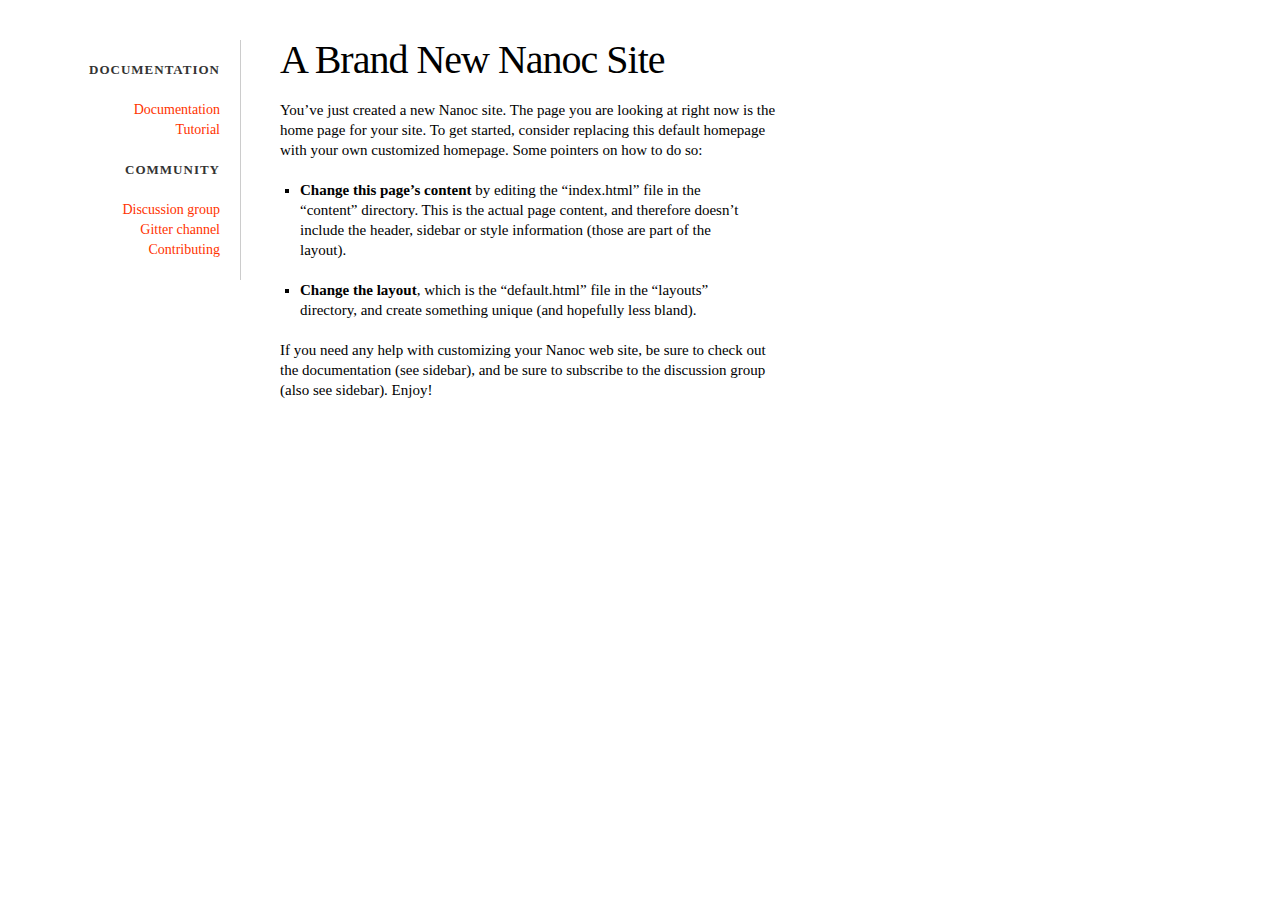
==== index.html @ ab9c9e5c "Added the default nanoc website." ====
<!DOCTYPE HTML>
<html lang="en">
  <head>
    <meta charset="utf-8">
    <title>A Brand New Nanoc Site - Home</title>
    <link rel="stylesheet" href="/stylesheet.css">

    <!-- you don't need to keep this, but it's cool for stats! -->
    <meta name="generator" content="Nanoc 4.7.2">
  </head>
  <body>
    <div id="main">
      
<h1>A Brand New Nanoc Site</h1>

<p>You’ve just created a new Nanoc site. The page you are looking at right now is the home page for your site. To get started, consider replacing this default homepage with your own customized homepage. Some pointers on how to do so:</p>

<ul>
  <li><p><strong>Change this page’s content</strong> by editing the “index.html” file in the “content” directory. This is the actual page content, and therefore doesn’t include the header, sidebar or style information (those are part of the layout).</p></li>
  <li><p><strong>Change the layout</strong>, which is the “default.html” file in the “layouts” directory, and create something unique (and hopefully less bland).</p></li>
</ul>

<p>If you need any help with customizing your Nanoc web site, be sure to check out the documentation (see sidebar), and be sure to subscribe to the discussion group (also see sidebar). Enjoy!</p>

    </div>
    <div id="sidebar">
      <h2>Documentation</h2>
      <ul>
        <li><a href="http://nanoc.ws/doc/">Documentation</a></li>
        <li><a href="http://nanoc.ws/doc/tutorial/">Tutorial</a></li>
      </ul>
      <h2>Community</h2>
      <ul>
        <li><a href="http://groups.google.com/group/nanoc/">Discussion group</a></li>
        <li><a href="https://gitter.im/nanoc/nanoc">Gitter channel</a></li>
        <li><a href="http://nanoc.ws/contributing/">Contributing</a></li>
      </ul>
    </div>
  </body>
</html>
---- stylesheet.css ----
* {
  margin: 0;
  padding: 0;

  font-family: Georgia, Palatino, serif;
}

body {
  background: #fff;
}

a {
  text-decoration: none;
}

a:link,
a:visited {
  color: #f30;
}

a:hover {
  color: #f90;
}

#main {
  position: absolute;

  top: 40px;
  left: 280px;

  width: 500px;
}

#main h1 {
  font-size: 40px;
  font-weight: normal;

  line-height: 40px;

  letter-spacing: -1px;
}

#main p {
  margin: 20px 0;

  font-size: 15px;

  line-height: 20px;
}

#main ul, #main ol {
  margin: 20px;
}

#main li {
  font-size: 15px;

  line-height: 20px;
}

#main ul li {
  list-style-type: square;
}

#sidebar {
  position: absolute;

  top: 40px;
  left: 20px;
  width: 200px;

  padding: 20px 20px 0 0;

  border-right: 1px solid #ccc;

  text-align: right;
}

#sidebar h2 {
  text-transform: uppercase;

  font-size: 13px;

  color: #333;

  letter-spacing: 1px;

  line-height: 20px;
}

#sidebar ul {
  list-style-type: none;

  margin: 20px 0;
}

#sidebar li {
  font-size: 14px;

  line-height: 20px;
}
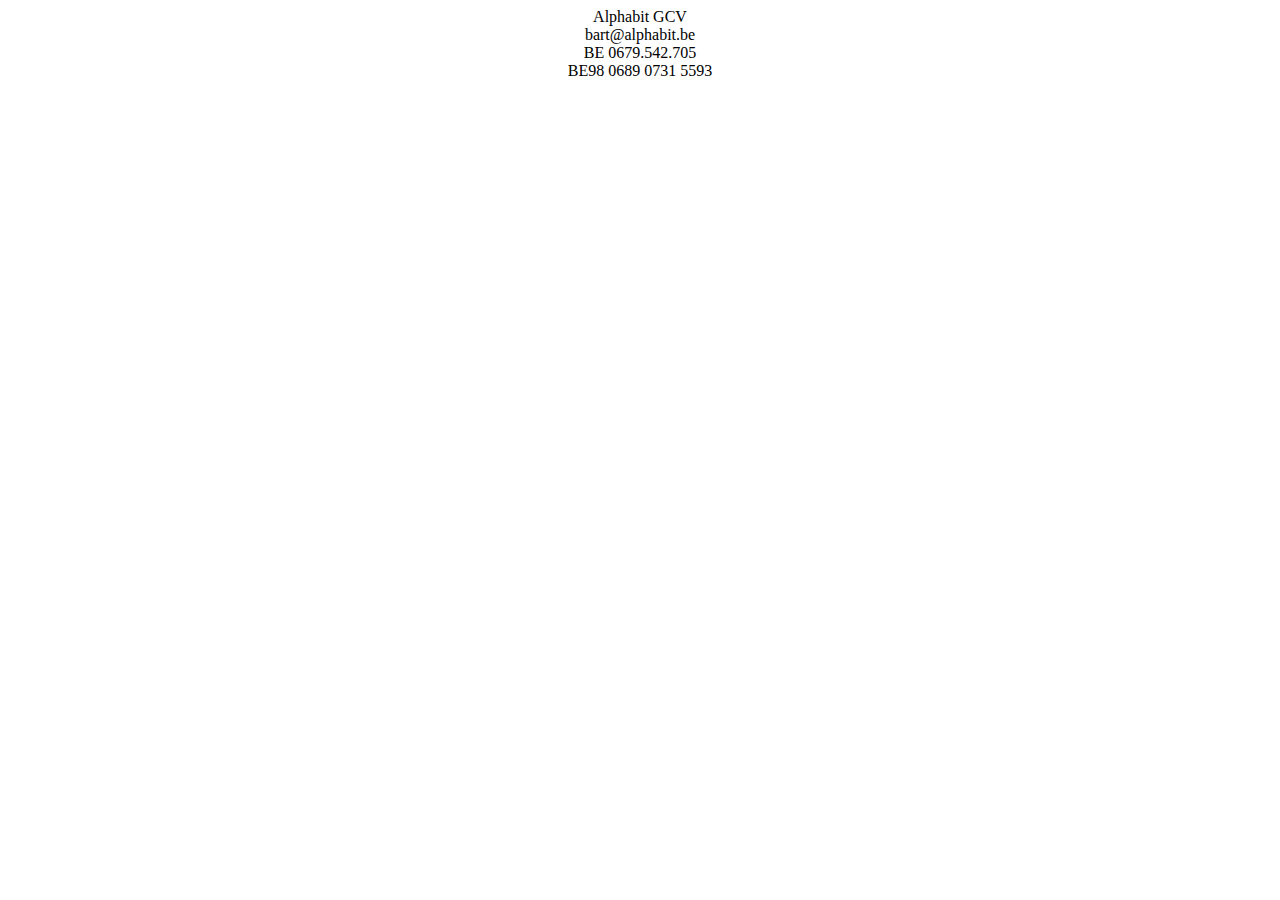
==== commit 3ab9c2b7: "Added the default company information." ====
--- a/index.html
+++ b/index.html
@@ -2,7 +2,7 @@
 <html lang="en">
   <head>
     <meta charset="utf-8">
-    <title>A Brand New Nanoc Site - Home</title>
+    <title>Alphabit - Home</title>
     <link rel="stylesheet" href="/stylesheet.css">
 
     <!-- you don't need to keep this, but it's cool for stats! -->
@@ -11,30 +11,13 @@
   <body>
     <div id="main">
       
-<h1>A Brand New Nanoc Site</h1>
+<div class="main">
+Alphabit GCV<br />
+bart@alphabit.be<br />
+BE 0679.542.705<br />
+BE98 0689 0731 5593
+</div>
 
-<p>You’ve just created a new Nanoc site. The page you are looking at right now is the home page for your site. To get started, consider replacing this default homepage with your own customized homepage. Some pointers on how to do so:</p>
-
-<ul>
-  <li><p><strong>Change this page’s content</strong> by editing the “index.html” file in the “content” directory. This is the actual page content, and therefore doesn’t include the header, sidebar or style information (those are part of the layout).</p></li>
-  <li><p><strong>Change the layout</strong>, which is the “default.html” file in the “layouts” directory, and create something unique (and hopefully less bland).</p></li>
-</ul>
-
-<p>If you need any help with customizing your Nanoc web site, be sure to check out the documentation (see sidebar), and be sure to subscribe to the discussion group (also see sidebar). Enjoy!</p>
-
-    </div>
-    <div id="sidebar">
-      <h2>Documentation</h2>
-      <ul>
-        <li><a href="http://nanoc.ws/doc/">Documentation</a></li>
-        <li><a href="http://nanoc.ws/doc/tutorial/">Tutorial</a></li>
-      </ul>
-      <h2>Community</h2>
-      <ul>
-        <li><a href="http://groups.google.com/group/nanoc/">Discussion group</a></li>
-        <li><a href="https://gitter.im/nanoc/nanoc">Gitter channel</a></li>
-        <li><a href="http://nanoc.ws/contributing/">Contributing</a></li>
-      </ul>
     </div>
   </body>
 </html>
--- a/stylesheet.css
+++ b/stylesheet.css
@@ -1,101 +1,3 @@
-* {
-  margin: 0;
-  padding: 0;
-
-  font-family: Georgia, Palatino, serif;
+div.main {
+    text-align: center;
 }
-
-body {
-  background: #fff;
-}
-
-a {
-  text-decoration: none;
-}
-
-a:link,
-a:visited {
-  color: #f30;
-}
-
-a:hover {
-  color: #f90;
-}
-
-#main {
-  position: absolute;
-
-  top: 40px;
-  left: 280px;
-
-  width: 500px;
-}
-
-#main h1 {
-  font-size: 40px;
-  font-weight: normal;
-
-  line-height: 40px;
-
-  letter-spacing: -1px;
-}
-
-#main p {
-  margin: 20px 0;
-
-  font-size: 15px;
-
-  line-height: 20px;
-}
-
-#main ul, #main ol {
-  margin: 20px;
-}
-
-#main li {
-  font-size: 15px;
-
-  line-height: 20px;
-}
-
-#main ul li {
-  list-style-type: square;
-}
-
-#sidebar {
-  position: absolute;
-
-  top: 40px;
-  left: 20px;
-  width: 200px;
-
-  padding: 20px 20px 0 0;
-
-  border-right: 1px solid #ccc;
-
-  text-align: right;
-}
-
-#sidebar h2 {
-  text-transform: uppercase;
-
-  font-size: 13px;
-
-  color: #333;
-
-  letter-spacing: 1px;
-
-  line-height: 20px;
-}
-
-#sidebar ul {
-  list-style-type: none;
-
-  margin: 20px 0;
-}
-
-#sidebar li {
-  font-size: 14px;
-
-  line-height: 20px;
-}
